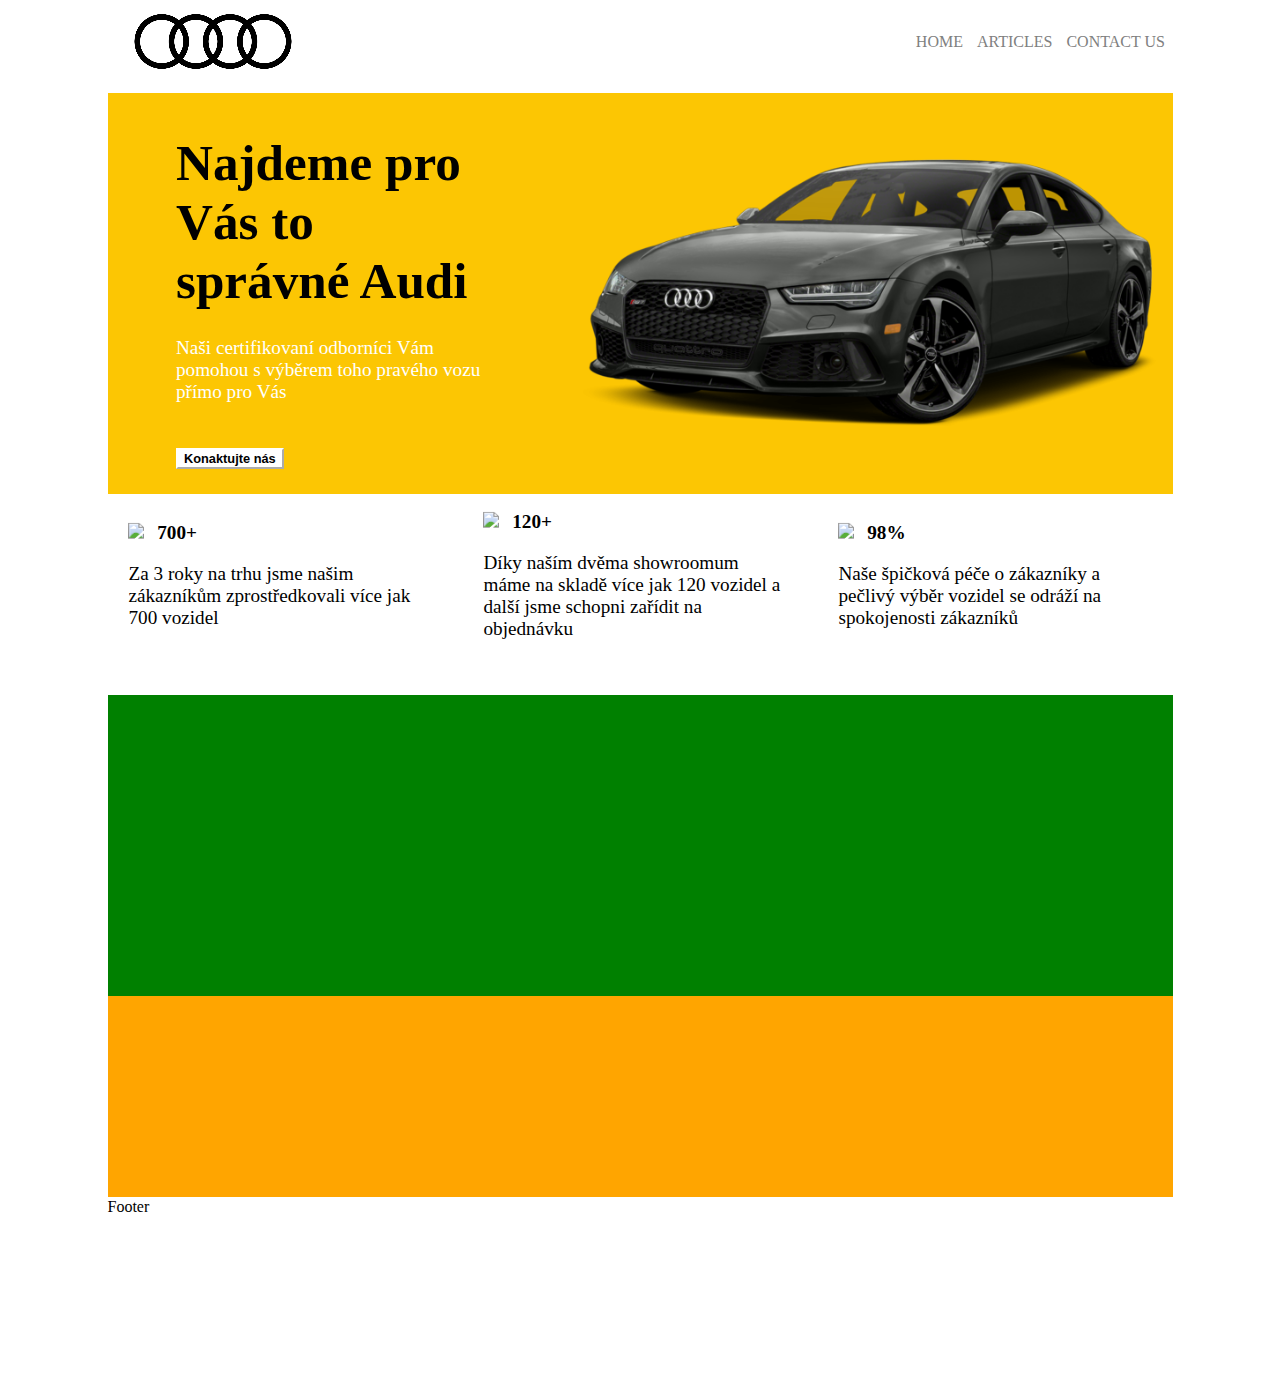
==== public/index.html @ 7abd71fa "." ====
<html lang="en">

<head>
    <meta charset="UTF-8">
    <meta name="viewport" content="width=device-width, initial-scale=1.0">
    <title>VIA - Projekt B</title>
    <link rel="stylesheet" href="./css/style.css">
</head>

<body>
    <div class="container">
        <div class="sidebar-left"></div>
        <nav>
            <div class="nav-container">
                <div class="nav-logo"><img src="./img/header-logo.png" alt=""></div>
                <div class="nav-items">
                    <ul>
                        <li>HOME</li>
                        <li>ARTICLES</li>
                        <li>CONTACT US</li>
                    </ul>
                </div>
            </div>
        </nav>

        <main>
            <div class="main-container">
                <div class="header">
                    <div class="header-container">
                        <div class="header-left">
                            <div class="header-left-content">
                                <div>
                                    <h1>Najdeme pro Vás to správné Audi</h1>
                                    <p class="header-left-note">Naši certifikovaní odborníci Vám pomohou s výběrem toho
                                        pravého vozu přímo pro
                                        Vás</p>
                                    <input class="contact-us-button" type="button" value="Konaktujte nás">
                                </div>
                            </div>
                        </div>
                        <div class="header-right"><img src="./img/header-rs7.png" alt=""></div>
                    </div>
                </div>
                <div class="content">
                    <div class="content-container">
                        <div id="content-item1">
                            <div class="content-item-wrapper">
                                <div class="content-item">
                                    <div>
                                        <img src="https://img.icons8.com/pastel-glyph/23/000000/car--v2.png" />
                                        <strong>700+</strong><br />
                                        <p>Za 3 roky na trhu jsme našim zákazníkům zprostředkovali více jak 700 vozidel
                                        </p>
                                    </div>
                                </div>
                            </div>
                        </div>
                        <div id="content-item2">
                            <div class="content-item-wrapper">
                                <div class="content-item">
                                    <div>
                                        <img src="https://img.icons8.com/pastel-glyph/23/000000/car--v2.png" />
                                        <strong>120+</strong><br />
                                        <p>Díky naším dvěma showroomum máme na skladě více jak 120 vozidel a další jsme
                                            schopni zařídit na objednávku
                                        </p>
                                    </div>
                                </div>
                            </div>
                        </div>
                        <div id="content-item3">
                            <div class="content-item-wrapper">
                                <div class="content-item">
                                    <div>
                                        <img src="https://img.icons8.com/pastel-glyph/23/000000/car--v2.png" />
                                        <strong>98%</strong><br />
                                        <p>Naše špičková péče o zákazníky a pečlivý výběr vozidel se odráží na
                                            spokojenosti zákazníků
                                        </p>
                                    </div>
                                </div>
                            </div>
                        </div>
                    </div>
                </div>
                <div class="gallery"></div>
                <div class="links"></div>
            </div>
        </main>

        <footer>
            Footer
        </footer>
        <div class="sidebar-right"></div>
    </div>
</body>

</html>
---- public/css/style.css ----
html,
body {
    padding: 0;
    margin: 0;
    height: 100%;
    width: 100%;
}

.container {
    display: grid;
    column-gap: 1px;
    row-gap: 1px;
    grid-template-columns: .5fr 5fr .5fr;
    grid-template-rows: 1fr 12fr 2fr;
    grid-template-areas: "sidebar-left nav sidebar-right" "sidebar-left main sidebar-right" "sidebar-left footer sidebar-right"
}

.nav-container {
    display: grid;
    grid-template-columns: 5fr 2fr;
    grid-template-rows: 1fr;
    grid-template-areas: "nav-logo nav-items";
}

.main-container {
    display: grid;
    grid-template-columns: 1fr;
    grid-template-rows: 4fr 2fr 3fr 2fr;
    grid-template-areas: "header" "content" "gallery" "links";
}

.header-container {
    display: grid;
    grid-template-columns: 1.5fr 2fr;
    grid-template-rows: 1fr;
    grid-template-areas: " header-left header-right";
    column-gap: 0.2fr;
}

.header {
    grid-area: header;
    background-color: #fcc603;
}

.header-right {
    grid-area: header-right;
}

.header-right img {
    max-width: 100%;
    height: auto;
}

.header-left {
    grid-area: header-left;
    height: auto;
    width: auto;
    display: flex;
    justify-content: center;
    align-items: center;
}

.header-left-content {
    height: 80%;
    width: 70%;
}

.header-left-content h1 {
    font-size: 4vw;
    margin: auto;
    text-align: left;
}

.header-left-note {
    font-size: 1.5vw;
    padding-top: 1.4em;
    padding-bottom: 1.4em;
    margin: auto;
    color: white;
    text-align: left;
}

.contact-us-button {
    background-color: #ffffff;
    display: inline-block;
    cursor: pointer;
    margin: 1.4em 0em;
    color: #000000;
    font-family: Arial;
    font-size: 1vw;
    font-weight: bold;
    border-color: white;
}

.nav {
    grid-area: nav;
    background-color: gray;
}

.nav-logo {
    grid-area: nav-logo;
}

.nav-logo img {
    padding-left: 15px;
    max-width: 100%;
    height: auto;
}

.nav-items li {
    list-style-type: none;
    display: inline;
    padding: 5px;
    color: grey;
}

.nav-items {
    grid-area: nav-items;
    display: flex;
    justify-content: center;
    align-items: center;
}

.sidebar-left {
    grid-area: sidebar-left;
    background-color: white;
}

.sidebar-right {
    grid-area: sidebar-right;
    background-color: white;
}

.main {
    grid-area: main;
    background-color: pink;
}

.footer {
    grid-area: footer;
    background-color: orange;
}

.content {
    grid-area: content;
    justify-items: center;
}

.content-container {
    display: grid;
    grid-template-columns: 1fr 1fr 1fr;
    grid-template-rows: 1fr;
    grid-template-areas: "content-item1 content-item2 content-item3";
    width: 100%;
    height: 100%;
}

.content-item {
    width: 90%;
    height: 90%;
    position: relative;
    padding-left: 10px;
}

.content-item div {
    margin-left: 4px;
    margin-right: 4px;
    font-size: 1.5vw;
    width: 100%;
    margin: 0;
    top: 50%;
    position: absolute;
    text-align: left;
    transform: translate(0, -50%);
}

.content-item-wrapper {
    width: 90%;
    height: 90%;
    display: flex;
    align-items: center;
    justify-content: center;
}

.content-item img {
    padding-right: 8px;
    max-width: 100%;
    height: auto;
}

#content-item1 {
    grid-area: content-item1;
}

#content-item2 {
    grid-area: content-item2;
}

#content-item3 {
    grid-area: content-item3;
}

.gallery {
    grid-area: gallery;
    background-color: green;
}

.links {
    grid-area: links;
    background-color: orange;
}
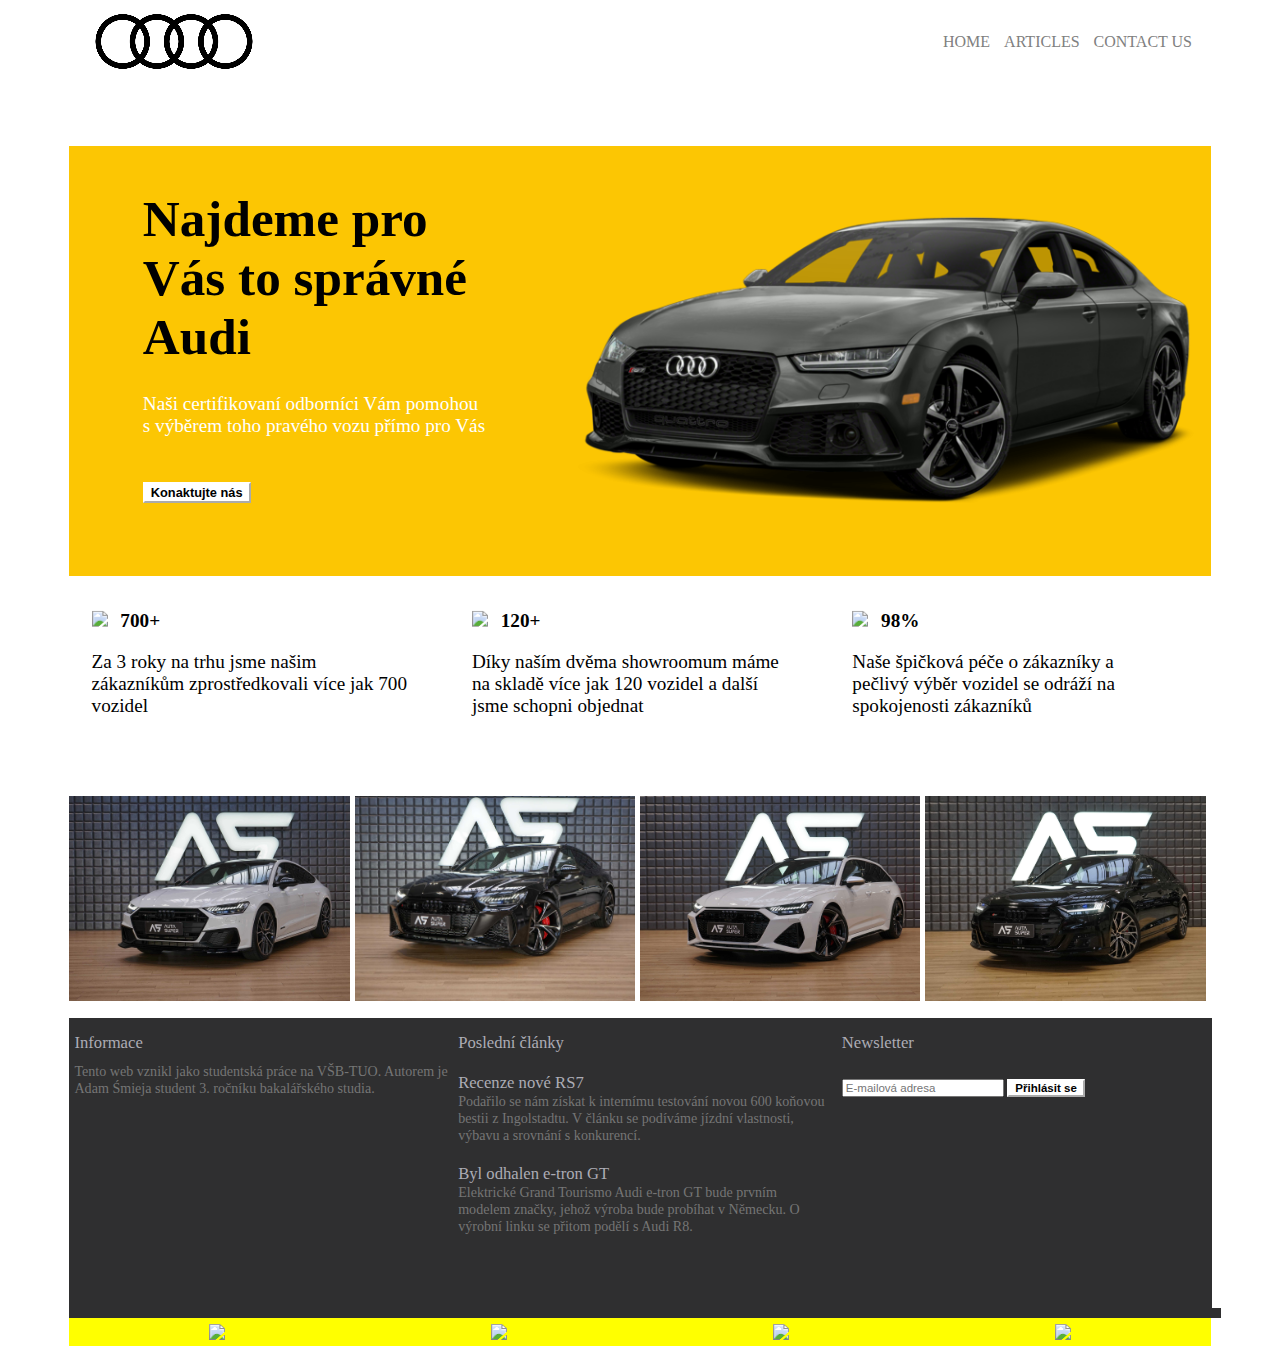
==== commit cbf98cf0: "." ====
--- a/public/index.html
+++ b/public/index.html
@@ -4,6 +4,8 @@
     <meta charset="UTF-8">
     <meta name="viewport" content="width=device-width, initial-scale=1.0">
     <title>VIA - Projekt B</title>
+    <link rel="stylesheet" href="./css/lightbox.css">
+    <script src="./js/lightbox-plus-jquery.js"></script>
     <link rel="stylesheet" href="./css/style.css">
 </head>
 
@@ -16,7 +18,13 @@
                 <div class="nav-items">
                     <ul>
                         <li>HOME</li>
-                        <li>ARTICLES</li>
+                        <li>
+                            ARTICLES
+                            <ul class="dropdown">
+                                <li class="dropdown-item"><a href="#">Recenze RS7</a></li>
+                                <li class="dropdown-item"><a href="#">Odhalení e-tron GT</a></li>
+                            </ul>
+                        </li>
                         <li>CONTACT US</li>
                     </ul>
                 </div>
@@ -47,7 +55,7 @@
                             <div class="content-item-wrapper">
                                 <div class="content-item">
                                     <div>
-                                        <img src="https://img.icons8.com/pastel-glyph/23/000000/car--v2.png" />
+                                        <img src="https://img.icons8.com/pastel-glyph/32/000000/car--v2.png" />
                                         <strong>700+</strong><br />
                                         <p>Za 3 roky na trhu jsme našim zákazníkům zprostředkovali více jak 700 vozidel
                                         </p>
@@ -59,10 +67,10 @@
                             <div class="content-item-wrapper">
                                 <div class="content-item">
                                     <div>
-                                        <img src="https://img.icons8.com/pastel-glyph/23/000000/car--v2.png" />
+                                        <img src="https://img.icons8.com/pastel-glyph/32/000000/warehouse-1.png" />
                                         <strong>120+</strong><br />
                                         <p>Díky naším dvěma showroomum máme na skladě více jak 120 vozidel a další jsme
-                                            schopni zařídit na objednávku
+                                            schopni objednat
                                         </p>
                                     </div>
                                 </div>
@@ -72,7 +80,7 @@
                             <div class="content-item-wrapper">
                                 <div class="content-item">
                                     <div>
-                                        <img src="https://img.icons8.com/pastel-glyph/23/000000/car--v2.png" />
+                                        <img src="https://img.icons8.com/ios/32/000000/smiling-face-with-heart.png" />
                                         <strong>98%</strong><br />
                                         <p>Naše špičková péče o zákazníky a pečlivý výběr vozidel se odráží na
                                             spokojenosti zákazníků
@@ -83,13 +91,66 @@
                         </div>
                     </div>
                 </div>
-                <div class="gallery"></div>
-                <div class="links"></div>
+                <div class="gallery">
+                    <div class="gallery-container">
+                        <div class="gallery-image" id="gallery-image1">
+                            <a class="gallery-link" href="./img/a7-white.jpg" data-lightbox="image-1"
+                                data-title="My caption"></a>
+
+                        </div>
+                        <div class="gallery-image" id="gallery-image2">
+                            <a class="gallery-link" href="./img/rs7-black.jpg" data-lightbox="image-1"
+                                data-title="My caption"></a>
+                        </div>
+                        <div class="gallery-image" id="gallery-image3">
+                            <a class="gallery-link" href="./img/rs6-white.jpg" data-lightbox="image-1"
+                                data-title="My caption"></a>
+                        </div>
+                        <div class="gallery-image" id="gallery-image4">
+                            <a class="gallery-link" href="./img/s8-black.jpg" data-lightbox="image-1"
+                                data-title="My caption"></a>
+                        </div>
+                    </div>
+                </div>
             </div>
         </main>
 
         <footer>
-            Footer
+            <div class="footer-container">
+                <div class="footer-header" id="footer-text1">Informace</div>
+                <div class="footer-header" id="footer-text1">Poslední články</div>
+                <div class="footer-header" id="footer-text1">Newsletter</div>
+                <div class="footer-content" id="footer-content1">Tento web vznikl jako studentská práce na VŠB-TUO.
+                    Autorem je Adam Śmieja student 3. ročníku bakalářského studia. </div>
+                <div class="footer-content" id="footer-content2">
+                    <div class="article">
+                        <div class="footer-header">
+                            Recenze nové RS7
+                            <div class="footer-content">
+                                Podařilo se nám získat k internímu testování novou 600 koňovou bestii z Ingolstadtu. V
+                                článku se podíváme jízdní vlastnosti, výbavu a srovnání s konkurencí.
+                            </div>
+                        </div>
+                    </div>
+                    <div class="article">
+                        <div class="footer-header">
+                            Byl odhalen e-tron GT
+                            <div class="footer-content">
+                                Elektrické Grand Tourismo Audi e-tron GT bude prvním modelem značky, jehož výroba bude
+                                probíhat v Německu. O výrobní linku se přitom podělí s Audi R8.
+                            </div>
+                        </div>
+                    </div>
+                </div>
+                <div class="footer-content" id="footer-content3">
+                    <input type="email" name="Newsletter" id="newsletter-signup" placeholder="E-mailová adresa">
+                    <button type="submit" id="signup">Přihlásit se</button>
+                </div>
+            </div>
+            <div class="social"><img src="https://img.icons8.com/metro/20/000000/facebook-new--v2.png" /><img
+                    src="https://img.icons8.com/metro/20/000000/twitter.png" /><img
+                    src="https://img.icons8.com/metro/20/000000/linkedin.png" /><img
+                    src="https://img.icons8.com/metro/20/000000/instagram-new.png" /></div>
         </footer>
         <div class="sidebar-right"></div>
     </div>
--- a/public/css/style.css
+++ b/public/css/style.css
@@ -2,16 +2,14 @@
 body {
     padding: 0;
     margin: 0;
-    height: 100%;
-    width: 100%;
 }
 
 .container {
     display: grid;
     column-gap: 1px;
     row-gap: 1px;
-    grid-template-columns: .5fr 5fr .5fr;
-    grid-template-rows: 1fr 12fr 2fr;
+    grid-template-columns: .3fr 5fr .3fr;
+    grid-template-rows: 1fr 6fr 2fr;
     grid-template-areas: "sidebar-left nav sidebar-right" "sidebar-left main sidebar-right" "sidebar-left footer sidebar-right"
 }
 
@@ -25,8 +23,8 @@
 .main-container {
     display: grid;
     grid-template-columns: 1fr;
-    grid-template-rows: 4fr 2fr 3fr 2fr;
-    grid-template-areas: "header" "content" "gallery" "links";
+    grid-template-rows: 4fr 2fr 2fr;
+    grid-template-areas: "header" "content" "gallery";
 }
 
 .header-container {
@@ -92,6 +90,55 @@
     border-color: white;
 }
 
+#signup {
+    background-color: #ffffff;
+    display: inline-block;
+    cursor: pointer;
+    margin: 1.4em 0em;
+    color: #000000;
+    font-family: Arial;
+    font-size: 0.9vw;
+    font-weight: bold;
+    border-color: white;
+}
+
+#newsletter-signup {
+    font-size: 0.9vw;
+}
+
+li {
+    display: block;
+    transition-duration: 0.5s;
+}
+
+li:hover {
+    cursor: pointer;
+}
+
+ul li ul {
+    visibility: hidden;
+    opacity: 0;
+    position: absolute;
+    transition: all 0.5s ease;
+    margin-top: 1rem;
+}
+
+ul li:hover>ul,
+ul li ul:hover {
+    visibility: visible;
+    opacity: 1;
+    display: block;
+}
+
+.dropdown-item:hover {
+    background-color: #fcc603;
+}
+
+ul li ul li {
+    clear: both;
+    width: 100%;
+}
+
 .nav {
     grid-area: nav;
     background-color: gray;
@@ -202,10 +249,90 @@
 
 .gallery {
     grid-area: gallery;
-    background-color: green;
-}
-
-.links {
-    grid-area: links;
-    background-color: orange;
-}+}
+
+.gallery-container {
+    display: grid;
+    grid-template-columns: 1fr 1fr 1fr 1fr;
+    grid-template-rows: 1fr;
+    grid-template-areas: "gallery-image1 gallery-image2 gallery-image3 gallery-image4";
+    width: 100%;
+    height: 100%;
+}
+
+.gallery-image {
+    margin: 5px 5px 5px 0px;
+    ;
+}
+
+.gallery-link {
+    display: inline-block;
+    width: 100%;
+    height: 100%;
+}
+
+#gallery-image1 {
+    background-image: url("../img/a7-white.jpg");
+    background-size: cover;
+    grid-area: gallery-image1;
+}
+
+#gallery-image2 {
+    background-image: url("../img/rs7-black.jpg");
+    background-size: cover;
+    grid-area: gallery-image2;
+}
+
+#gallery-image3 {
+    background-image: url("../img/rs6-white.jpg");
+    background-size: cover;
+    grid-area: gallery-image3;
+}
+
+#gallery-image4 {
+    background-image: url("../img/s8-black.jpg");
+    background-size: cover;
+    grid-area: gallery-image4;
+}
+
+.footer-container {
+    width: 100%;
+    height: 100%;
+    background-color: #2f2f30;
+    display: grid;
+    grid-template-columns: 1fr 1fr 1fr;
+    grid-template-rows: 0.5fr 3fr 0.5fr;
+    grid-template-areas: "footer-text1 footer-text2 footer-text3" "footer-content1 footer-content2 footer-content3" "social ";
+    column-gap: 10px;
+    padding: 5px;
+}
+
+.footer-header {
+    font-size: 1.3vw;
+    color: #acacb5;
+    padding: 10px 0px;
+}
+
+.footer-content {
+    font-size: 1.1vw;
+    color: #757575;
+}
+
+.social {
+    display: flex;
+    background-color: yellow;
+    justify-content: space-around;
+    padding: 6px;
+}
+
+#footer-text1 {}
+
+#footer-text2 {}
+
+#footer-text3 {}
+
+#footer-content1 {}
+
+#footer-content2 {}
+
+#footer-content3 {}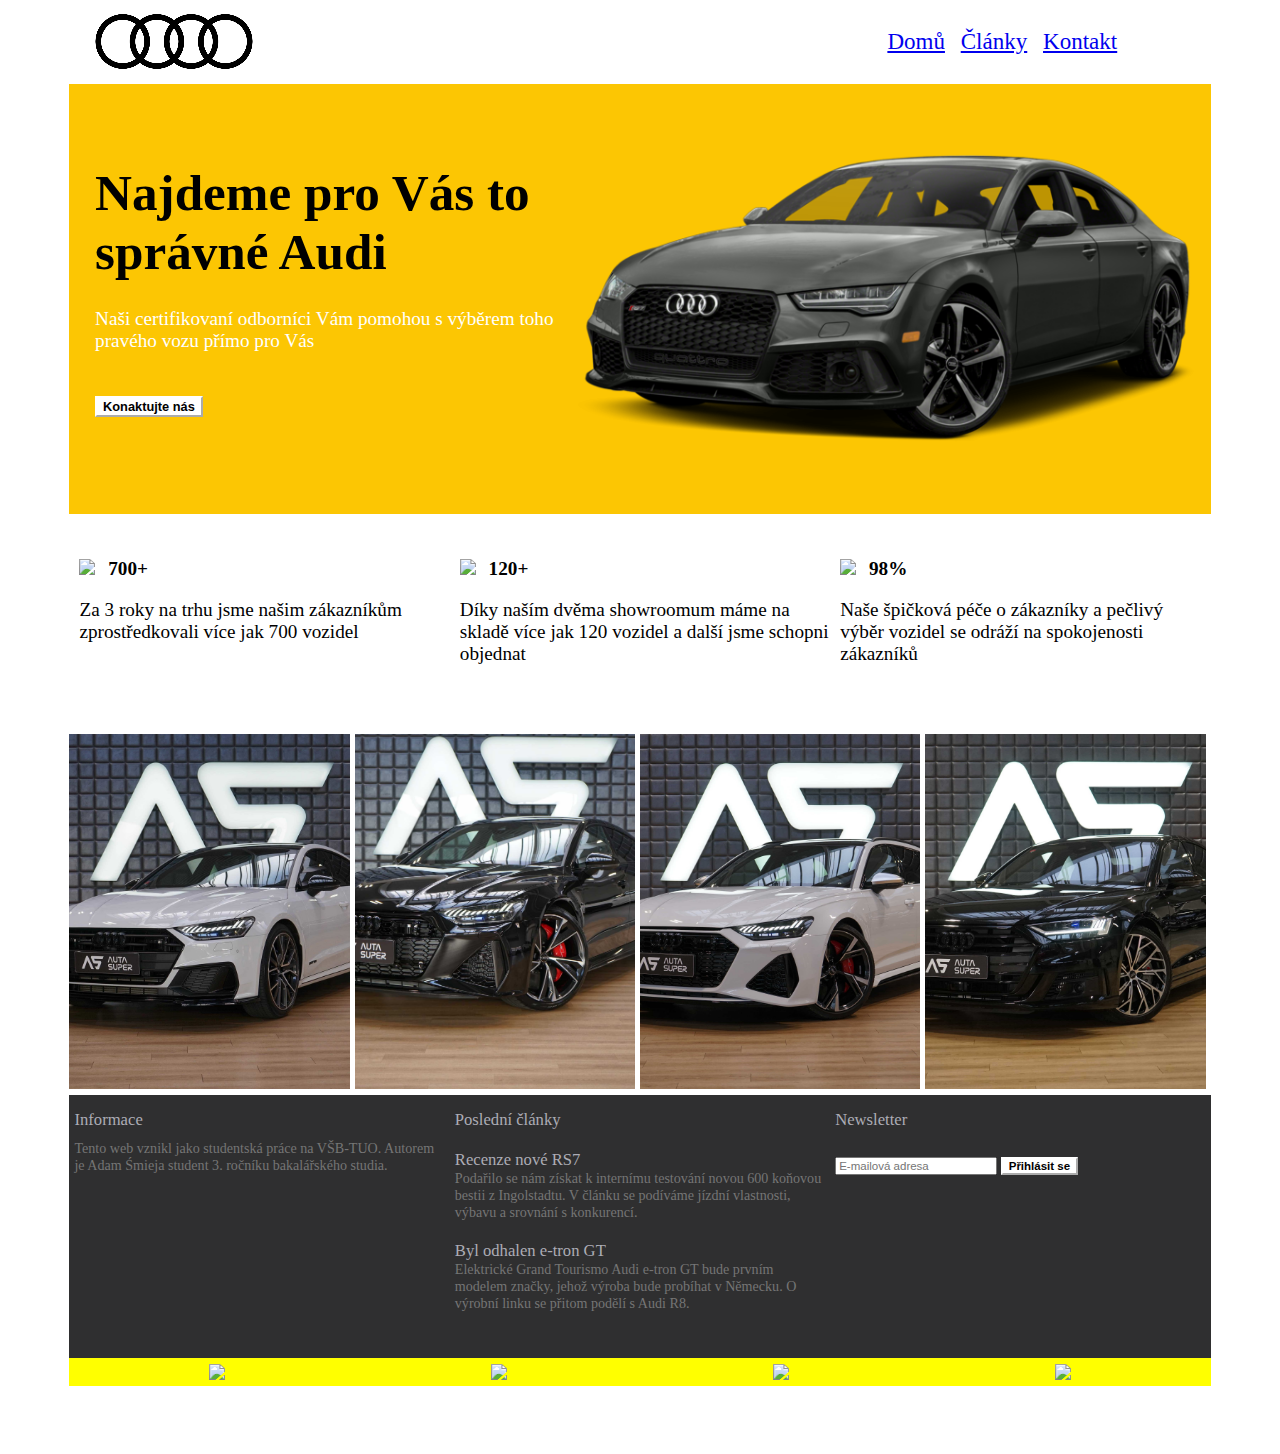
==== commit c875de24: "." ====
--- a/public/index.html
+++ b/public/index.html
@@ -6,7 +6,8 @@
     <title>VIA - Projekt B</title>
     <link rel="stylesheet" href="./css/lightbox.css">
     <script src="./js/lightbox-plus-jquery.js"></script>
-    <link rel="stylesheet" href="./css/style.css">
+    <link rel="stylesheet" href="./css/nav-footer.css">
+    <link rel="stylesheet" href="./css/index.css">
 </head>
 
 <body>
@@ -17,15 +18,15 @@
                 <div class="nav-logo"><img src="./img/header-logo.png" alt=""></div>
                 <div class="nav-items">
                     <ul>
-                        <li>HOME</li>
+                        <li><a href="./index.html">Domů</a></li>
                         <li>
-                            ARTICLES
+                            <a href="./articles.html">Články</a>
                             <ul class="dropdown">
                                 <li class="dropdown-item"><a href="#">Recenze RS7</a></li>
                                 <li class="dropdown-item"><a href="#">Odhalení e-tron GT</a></li>
                             </ul>
                         </li>
-                        <li>CONTACT US</li>
+                        <li><a href="./contact.html">Kontakt</a></li>
                     </ul>
                 </div>
             </div>
@@ -52,41 +53,29 @@
                 <div class="content">
                     <div class="content-container">
                         <div id="content-item1">
-                            <div class="content-item-wrapper">
-                                <div class="content-item">
-                                    <div>
-                                        <img src="https://img.icons8.com/pastel-glyph/32/000000/car--v2.png" />
-                                        <strong>700+</strong><br />
-                                        <p>Za 3 roky na trhu jsme našim zákazníkům zprostředkovali více jak 700 vozidel
-                                        </p>
-                                    </div>
-                                </div>
+                            <div class="content-item">
+                                <img src="https://img.icons8.com/pastel-glyph/32/000000/car--v2.png" />
+                                <strong>700+</strong><br />
+                                <p>Za 3 roky na trhu jsme našim zákazníkům zprostředkovali více jak 700 vozidel
+                                </p>
                             </div>
                         </div>
                         <div id="content-item2">
-                            <div class="content-item-wrapper">
-                                <div class="content-item">
-                                    <div>
-                                        <img src="https://img.icons8.com/pastel-glyph/32/000000/warehouse-1.png" />
-                                        <strong>120+</strong><br />
-                                        <p>Díky naším dvěma showroomum máme na skladě více jak 120 vozidel a další jsme
-                                            schopni objednat
-                                        </p>
-                                    </div>
-                                </div>
+                            <div class="content-item">
+                                <img src="https://img.icons8.com/pastel-glyph/32/000000/warehouse-1.png" />
+                                <strong>120+</strong><br />
+                                <p>Díky naším dvěma showroomum máme na skladě více jak 120 vozidel a další jsme
+                                    schopni objednat
+                                </p>
                             </div>
                         </div>
                         <div id="content-item3">
-                            <div class="content-item-wrapper">
-                                <div class="content-item">
-                                    <div>
-                                        <img src="https://img.icons8.com/ios/32/000000/smiling-face-with-heart.png" />
-                                        <strong>98%</strong><br />
-                                        <p>Naše špičková péče o zákazníky a pečlivý výběr vozidel se odráží na
-                                            spokojenosti zákazníků
-                                        </p>
-                                    </div>
-                                </div>
+                            <div class="content-item">
+                                <img src="https://img.icons8.com/ios/32/000000/smiling-face-with-heart.png" />
+                                <strong>98%</strong><br />
+                                <p>Naše špičková péče o zákazníky a pečlivý výběr vozidel se odráží na
+                                    spokojenosti zákazníků
+                                </p>
                             </div>
                         </div>
                     </div>
@@ -96,7 +85,6 @@
                         <div class="gallery-image" id="gallery-image1">
                             <a class="gallery-link" href="./img/a7-white.jpg" data-lightbox="image-1"
                                 data-title="My caption"></a>
-
                         </div>
                         <div class="gallery-image" id="gallery-image2">
                             <a class="gallery-link" href="./img/rs7-black.jpg" data-lightbox="image-1"
--- a/public/css/nav-footer.css
+++ b/public/css/nav-footer.css
@@ -0,0 +1,147 @@
+html,
+body {
+    padding: 0;
+    margin: 0;
+    width: 100%;
+    height: 100%;
+}
+
+.container {
+    display: grid;
+    column-gap: 1px;
+    row-gap: 1px;
+    grid-template-columns: .3fr 5fr .3fr;
+    grid-template-rows: 0.3fr 2fr 0.5fr;
+    grid-template-areas: "sidebar-left nav sidebar-right" "sidebar-left main sidebar-right" "sidebar-left footer sidebar-right"
+}
+
+.nav-container {
+    display: grid;
+    grid-template-columns: 3fr 2fr;
+    grid-template-rows: auto;
+    grid-template-areas: "nav-logo nav-items";
+}
+
+li {
+    display: block;
+    transition-duration: 0.5s;
+}
+
+li:hover {
+    cursor: pointer;
+}
+
+ul li ul {
+    visibility: hidden;
+    opacity: 0;
+    position: absolute;
+    transition: all 0.5s ease;
+    margin-top: 1rem;
+}
+
+ul li:hover>ul,
+ul li ul:hover {
+    visibility: visible;
+    opacity: 1;
+    display: block;
+}
+
+.dropdown-item:hover {
+    background-color: #fcc603;
+}
+
+ul li ul li {
+    clear: both;
+    width: 100%;
+}
+
+.nav {
+    grid-area: nav;
+    background-color: gray;
+}
+
+.nav-logo {
+    grid-area: nav-logo;
+}
+
+.nav-logo img {
+    padding-left: 15px;
+    max-width: 25.5vw;
+    height: auto;
+}
+
+.nav-items li {
+    list-style-type: none;
+    display: inline;
+    padding: 5px;
+    color: grey;
+}
+
+.nav-items {
+    grid-area: nav-items;
+    display: flex;
+    justify-content: center;
+    align-items: center;
+    font-size: 1.8vw;
+}
+
+.sidebar-left {
+    grid-area: sidebar-left;
+    background-color: white;
+}
+
+.sidebar-right {
+    grid-area: sidebar-right;
+    background-color: white;
+}
+
+.main {
+    grid-area: main;
+    background-color: pink;
+}
+
+.footer {
+    grid-area: footer;
+    background-color: orange;
+}
+
+.footer-container {
+    background-color: #2f2f30;
+    display: grid;
+    grid-template-columns: 1fr 1fr 1fr;
+    grid-template-rows: 0.5fr 3fr 0.5fr;
+    grid-template-areas: "footer-text1 footer-text2 footer-text3" "footer-content1 footer-content2 footer-content3" "social ";
+    column-gap: 10px;
+    padding: 5px;
+}
+
+.footer-header {
+    font-size: 1.3vw;
+    color: #acacb5;
+    padding: 10px 0px;
+}
+
+.footer-content {
+    font-size: 1.1vw;
+    color: #757575;
+}
+
+.social {
+    display: flex;
+    font-size: 1.5vw;
+    background-color: yellow;
+    justify-content: space-around;
+    padding: 6px;
+}
+
+#footer-text1 {}
+
+#footer-text2 {}
+
+#footer-text3 {}
+
+#footer-content1 {}
+
+#footer-content2 {}
+
+#footer-content3 {}--- a/public/css/index.css
+++ b/public/css/index.css
@@ -0,0 +1,168 @@
+.main-container {
+    display: grid;
+    grid-template-columns: auto;
+    grid-template-rows: 4fr 2fr 3.4fr;
+    grid-template-areas: "header" "content" "gallery";
+}
+
+.header-container {
+    display: grid;
+    grid-template-columns: 1.5fr 2fr;
+    grid-template-rows: auto;
+    grid-template-areas: " header-left header-right";
+    column-gap: 0.2fr;
+}
+
+.header {
+    grid-area: header;
+    background-color: #fcc603;
+}
+
+.header-right {
+    grid-area: header-right;
+    text-align: center;
+}
+
+.header-right img {
+    max-width: 100%;
+    height: auto;
+}
+
+.header-left {
+    grid-area: header-left;
+    height: auto;
+    width: auto;
+    display: flex;
+    justify-content: center;
+    align-items: center;
+}
+
+.header-left-content {
+    padding-left: 2vw;
+}
+
+.header-left-content h1 {
+    font-size: 4vw;
+    margin: auto;
+    text-align: left;
+}
+
+.header-left-note {
+    font-size: 1.5vw;
+    padding-top: 1.4em;
+    padding-bottom: 1.4em;
+    margin: auto;
+    color: white;
+    text-align: left;
+}
+
+.contact-us-button {
+    background-color: #ffffff;
+    display: inline-block;
+    cursor: pointer;
+    margin: 1.4em 0em;
+    color: #000000;
+    font-family: Arial;
+    font-size: 1vw;
+    font-weight: bold;
+    border-color: white;
+}
+
+#signup {
+    background-color: #ffffff;
+    display: inline-block;
+    cursor: pointer;
+    margin: 1.4em 0em;
+    color: #000000;
+    font-family: Arial;
+    font-size: 0.9vw;
+    font-weight: bold;
+    border-color: white;
+}
+
+#newsletter-signup {
+    font-size: 0.9vw;
+}
+
+.content {
+    grid-area: content;
+    display: flex;
+    align-items: center;
+    justify-items: center;
+}
+
+.content-container {
+    display: grid;
+    grid-template-columns: 1fr 1fr 1fr;
+    grid-template-rows: auto;
+    grid-template-areas: "content-item1 content-item2 content-item3";
+}
+
+.content-item {
+    position: relative;
+    padding-left: 10px;
+    font-size: 1.5vw;
+}
+
+.content-item img {
+    padding-right: 8px;
+    max-width: 3vw;
+    height: auto;
+}
+
+#content-item1 {
+    grid-area: content-item1;
+}
+
+#content-item2 {
+    grid-area: content-item2;
+}
+
+#content-item3 {
+    grid-area: content-item3;
+}
+
+.gallery {
+    grid-area: gallery;
+}
+
+.gallery-container {
+    height: 100%;
+    display: grid;
+    grid-template-columns: 1fr 1fr 1fr 1fr;
+    grid-template-rows: auto;
+    grid-template-areas: "gallery-image1 gallery-image2 gallery-image3 gallery-image4";
+}
+
+.gallery-image {
+    margin: 5px 5px 5px 0px;
+    background-size: cover;
+    background-repeat: no-repeat;
+    background-position: center;
+}
+
+.gallery-link {
+    display: inline-block;
+    width: 100%;
+    height: 100%;
+}
+
+#gallery-image1 {
+    background-image: url("../img/a7-white.jpg");
+    grid-area: gallery-image1;
+}
+
+#gallery-image2 {
+    background-image: url("../img/rs7-black.jpg");
+    grid-area: gallery-image2;
+}
+
+#gallery-image3 {
+    background-image: url("../img/rs6-white.jpg");
+    grid-area: gallery-image3;
+}
+
+#gallery-image4 {
+    background-image: url("../img/s8-black.jpg");
+    grid-area: gallery-image4;
+}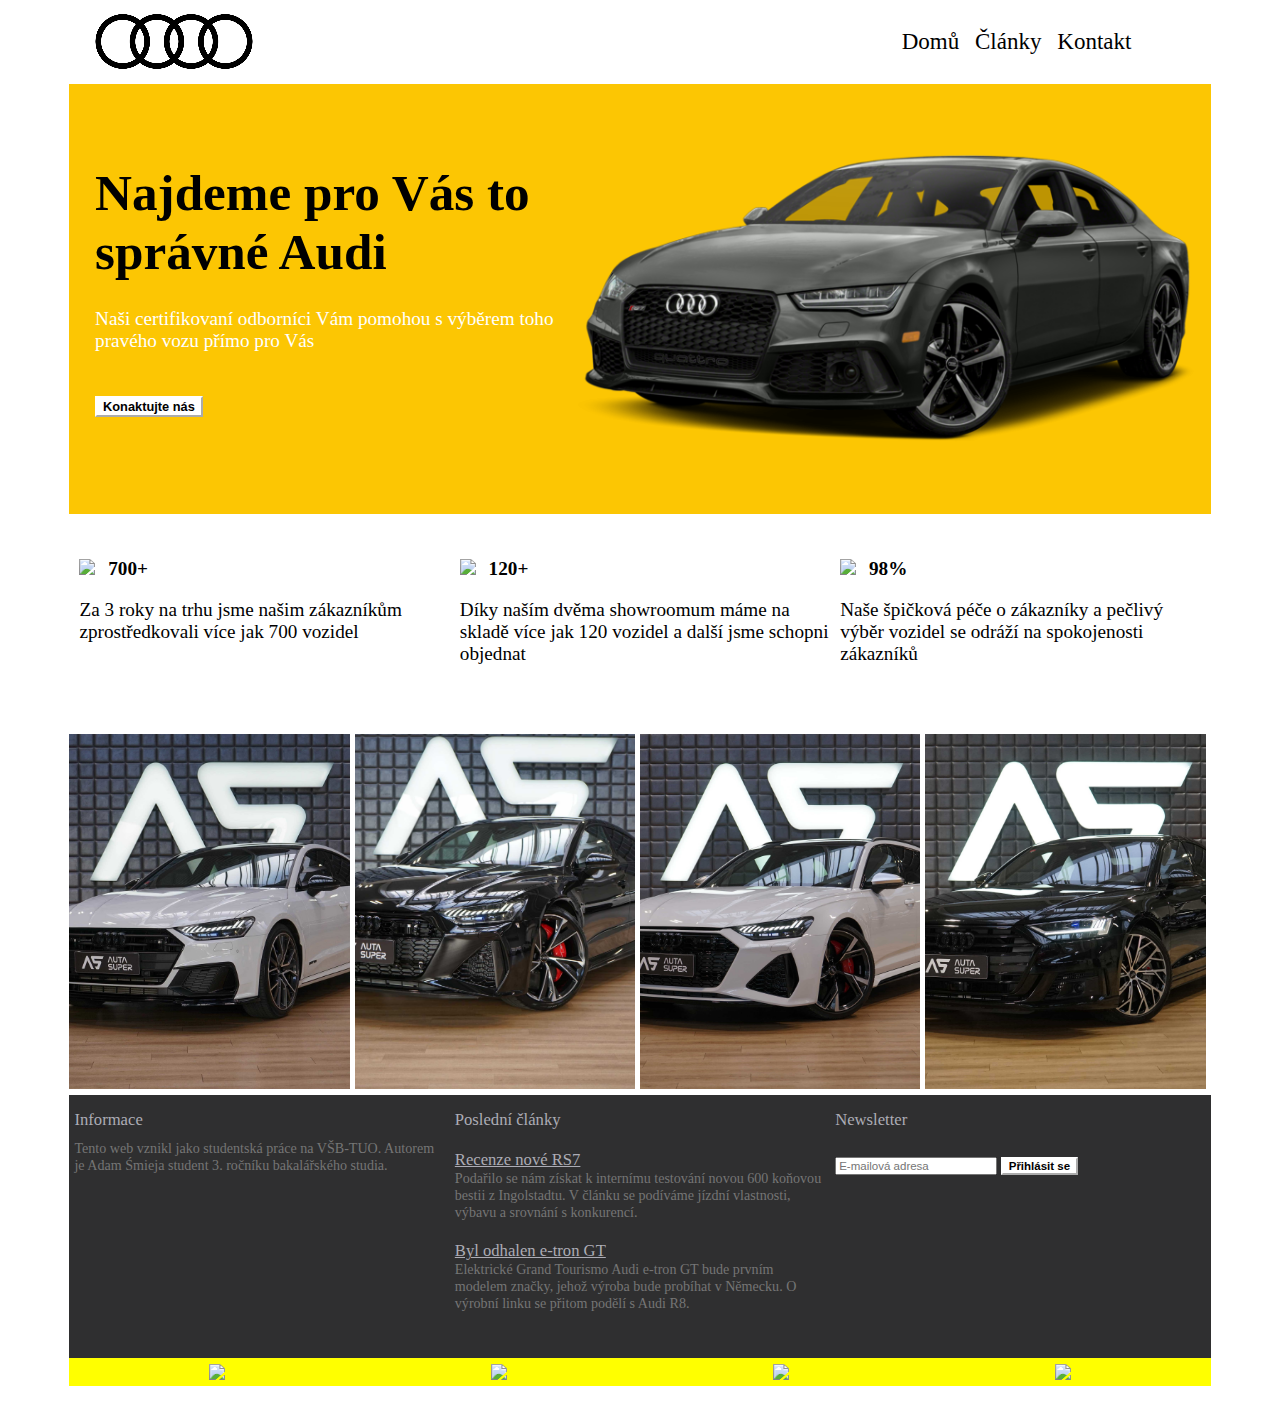
==== commit 09529c4c: "." ====
--- a/public/index.html
+++ b/public/index.html
@@ -22,8 +22,8 @@
                         <li>
                             <a href="./articles.html">Články</a>
                             <ul class="dropdown">
-                                <li class="dropdown-item"><a href="#">Recenze RS7</a></li>
-                                <li class="dropdown-item"><a href="#">Odhalení e-tron GT</a></li>
+                                <li class="dropdown-item"><a href="./article1.html">Recenze RS7</a></li><br>
+                                <li class="dropdown-item"><a href="./article2.html">Odhalení e-tron GT</a></li>
                             </ul>
                         </li>
                         <li><a href="./contact.html">Kontakt</a></li>
@@ -83,19 +83,19 @@
                 <div class="gallery">
                     <div class="gallery-container">
                         <div class="gallery-image" id="gallery-image1">
-                            <a class="gallery-link" href="./img/a7-white.jpg" data-lightbox="image-1"
+                            <a class="gallery-link" href="./img/1.jpg" data-lightbox="image-1"
                                 data-title="My caption"></a>
                         </div>
                         <div class="gallery-image" id="gallery-image2">
-                            <a class="gallery-link" href="./img/rs7-black.jpg" data-lightbox="image-1"
+                            <a class="gallery-link" href="./img/2.jpg" data-lightbox="image-1"
                                 data-title="My caption"></a>
                         </div>
                         <div class="gallery-image" id="gallery-image3">
-                            <a class="gallery-link" href="./img/rs6-white.jpg" data-lightbox="image-1"
+                            <a class="gallery-link" href="./img/3.jpg" data-lightbox="image-1"
                                 data-title="My caption"></a>
                         </div>
                         <div class="gallery-image" id="gallery-image4">
-                            <a class="gallery-link" href="./img/s8-black.jpg" data-lightbox="image-1"
+                            <a class="gallery-link" href="./img/4.jpg" data-lightbox="image-1"
                                 data-title="My caption"></a>
                         </div>
                     </div>
@@ -113,7 +113,7 @@
                 <div class="footer-content" id="footer-content2">
                     <div class="article">
                         <div class="footer-header">
-                            Recenze nové RS7
+                            <a href="./article1.html"> Recenze nové RS7</a>
                             <div class="footer-content">
                                 Podařilo se nám získat k internímu testování novou 600 koňovou bestii z Ingolstadtu. V
                                 článku se podíváme jízdní vlastnosti, výbavu a srovnání s konkurencí.
@@ -122,7 +122,7 @@
                     </div>
                     <div class="article">
                         <div class="footer-header">
-                            Byl odhalen e-tron GT
+                            <a href="./article2.html"> Byl odhalen e-tron GT</a>
                             <div class="footer-content">
                                 Elektrické Grand Tourismo Audi e-tron GT bude prvním modelem značky, jehož výroba bude
                                 probíhat v Německu. O výrobní linku se přitom podělí s Audi R8.
@@ -142,6 +142,7 @@
         </footer>
         <div class="sidebar-right"></div>
     </div>
+    <script src="./js/script.js"></script>
 </body>
 
 </html>
--- a/public/css/nav-footer.css
+++ b/public/css/nav-footer.css
@@ -6,18 +6,23 @@
     height: 100%;
 }
 
+a, a:visited {
+    color: black;
+    text-decoration: none;
+}
+
 .container {
     display: grid;
     column-gap: 1px;
     row-gap: 1px;
     grid-template-columns: .3fr 5fr .3fr;
-    grid-template-rows: 0.3fr 2fr 0.5fr;
+    grid-template-rows: 0.2fr 2fr 0.5fr;
     grid-template-areas: "sidebar-left nav sidebar-right" "sidebar-left main sidebar-right" "sidebar-left footer sidebar-right"
 }
 
 .nav-container {
     display: grid;
-    grid-template-columns: 3fr 2fr;
+    grid-template-columns: 5fr 3fr;
     grid-template-rows: auto;
     grid-template-areas: "nav-logo nav-items";
 }
@@ -114,6 +119,10 @@
     column-gap: 10px;
     padding: 5px;
 }
+.footer-header a{
+    color: #acacb5;
+    text-decoration: underline;
+}
 
 .footer-header {
     font-size: 1.3vw;
--- a/public/css/index.css
+++ b/public/css/index.css
@@ -12,6 +12,7 @@
     grid-template-areas: " header-left header-right";
     column-gap: 0.2fr;
 }
+
 
 .header {
     grid-area: header;
